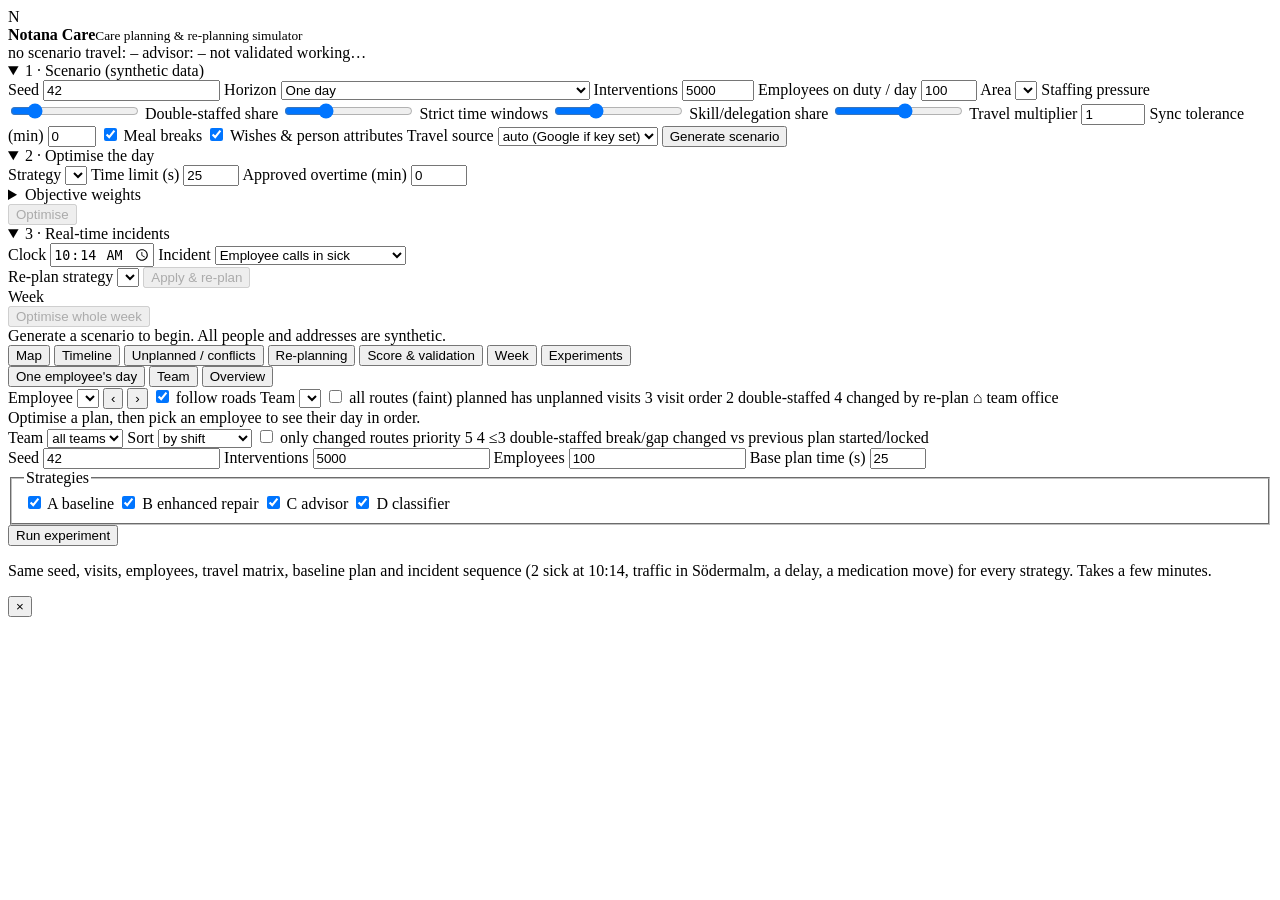
==== frontend/index.html @ 15d2597c "Wishes, Arbetstidslagen and week planning Wishes and person attributes - Recipients: gender wish (st" ====
<!doctype html>
<html lang="en">
<head>
  <meta charset="utf-8" />
  <meta name="viewport" content="width=device-width, initial-scale=1" />
  <title>Notana Care · Planning Simulator</title>
  <link rel="stylesheet" href="/static/vendor/leaflet/leaflet.css" />
  <link rel="stylesheet" href="/static/css/app.css" />
  <script src="/static/vendor/leaflet/leaflet.js" defer></script>
  <script type="module" src="/static/js/app.js"></script>
</head>
<body>
  <header class="topbar">
    <div class="brand"><span class="logo">N</span><div><strong>Notana Care</strong><small>Care planning &amp; re-planning simulator</small></div></div>
    <div class="badges">
      <span id="b-scenario" class="badge muted">no scenario</span>
      <span id="b-travel" class="badge muted" title="Active travel-time source">travel: –</span>
      <span id="b-llm" class="badge muted" title="Optional planning advisor">advisor: –</span>
      <span id="b-valid" class="badge muted" title="Independent validator result">not validated</span>
      <span id="b-job" class="badge job hidden"><span class="spinner"></span><span id="b-job-text">working…</span></span>
    </div>
  </header>

  <div class="layout">
    <aside class="sidebar">
      <details open class="card">
        <summary>1 · Scenario (synthetic data)</summary>
        <form id="f-scenario" onsubmit="return false" class="form">
          <label>Seed <input name="seed" type="number" value="42" /></label>
          <label>Horizon <select name="days"><option value="1">One day</option><option value="7">A week, Mon–Sun (rosters, dygnsvila, veckovila)</option></select></label>
          <label>Interventions <input name="target_interventions" type="number" value="5000" min="100" max="12000" step="100" /></label>
          <label>Employees on duty / day <input name="employee_count" type="number" value="100" min="2" max="300" /></label>
          <label>Area <select name="area" id="sel-area"></select></label>
          <label>Staffing pressure <input name="staffing_pressure" type="range" min="0" max="1" step="0.05" value="0.15" /><output></output></label>
          <label>Double-staffed share <input name="double_staffing_pct" type="range" min="0" max="0.4" step="0.01" value="0.12" /><output></output></label>
          <label>Strict time windows <input name="strict_window_pct" type="range" min="0" max="1" step="0.05" value="0.3" /><output></output></label>
          <label>Skill/delegation share <input name="skill_requirement_pct" type="range" min="0" max="1" step="0.05" value="0.55" /><output></output></label>
          <label>Travel multiplier <input name="travel_time_multiplier" type="number" min="0.3" max="4" step="0.05" value="1" /></label>
          <label>Sync tolerance (min) <input name="double_staffing_sync_tolerance" type="number" min="0" max="15" value="0" /></label>
          <label class="check"><input name="breaks_enabled" type="checkbox" checked /> Meal breaks</label>
          <label class="check" title="Gender wishes, languages, pets / allergies, smoking, bike or car, preferred area"><input name="preferences_enabled" type="checkbox" checked /> Wishes &amp; person attributes</label>
          <label>Travel source <select name="travel_provider"><option value="auto">auto (Google if key set)</option><option value="synthetic">synthetic</option><option value="google">Google Routes</option></select></label>
          <button type="submit" class="primary">Generate scenario</button>
        </form>
      </details>

      <details open class="card">
        <summary>2 · Optimise the day</summary>
        <form id="f-plan" onsubmit="return false" class="form">
          <label>Strategy <select name="strategy" id="sel-strategy"></select></label>
          <label>Time limit (s) <input name="time_limit_s" type="number" value="25" min="2" max="300" /></label>
          <label>Approved overtime (min) <input name="max_overtime_min" type="number" value="0" min="0" max="120" /></label>
          <details class="sub"><summary>Objective weights</summary><div id="weights" class="weights"></div></details>
          <button type="submit" class="primary" disabled>Optimise</button>
        </form>
      </details>

      <details open class="card">
        <summary>3 · Real-time incidents</summary>
        <form id="f-incident" onsubmit="return false" class="form">
          <label>Clock <input name="clock" type="time" value="10:14" step="60" /></label>
          <label>Incident <select name="kind" id="sel-incident">
            <option value="employee_sick">Employee calls in sick</option>
            <option value="medication_moved">Medication / injection moved</option>
            <option value="traffic">Traffic disruption</option>
            <option value="employee_delayed">Employee delayed</option>
            <option value="extra_staff">Extra pool staff</option>
            <option value="visit_cancelled">Visit cancelled</option>
          </select></label>
          <div id="incident-fields"></div>
          <label>Re-plan strategy <select name="strategy" id="sel-strategy2"></select></label>
          <button type="submit" class="primary" disabled>Apply &amp; re-plan</button>
        </form>
        <div id="plan-history" class="history"></div>
      </details>
    </aside>

    <main class="main">
      <div id="week-bar" class="weekbar hidden">
        <span class="lbl">Week</span>
        <div class="seg" id="week-days"></div>
        <button id="btn-plan-week" class="primary" disabled title="Optimise Monday to Sunday in order, with the time limit and weights from step 2">Optimise whole week</button>
      </div>
      <section id="kpis" class="kpis"><div class="empty">Generate a scenario to begin. All people and addresses are synthetic.</div></section>
      <nav class="tabs" id="tabs">
        <button data-tab="map" class="active">Map</button>
        <button data-tab="timeline">Timeline</button>
        <button data-tab="conflicts">Unplanned / conflicts <span id="t-conf" class="count"></span></button>
        <button data-tab="replan">Re-planning</button>
        <button data-tab="score">Score &amp; validation</button>
        <button data-tab="week" id="tab-btn-week" class="hidden">Week</button>
        <button data-tab="experiments">Experiments</button>
      </nav>
      <section class="tab" id="tab-map">
        <div class="toolbar">
          <div class="seg" id="map-mode" role="tablist">
            <button data-mode="employee" class="active">One employee's day</button>
            <button data-mode="team">Team</button>
            <button data-mode="all">Overview</button>
          </div>
          <label data-for="employee">Employee <select id="sel-emp"></select></label>
          <button data-for="employee" id="btn-prev-emp" title="Previous employee">‹</button>
          <button data-for="employee" id="btn-next-emp" title="Next employee">›</button>
          <label data-for="employee" class="check" id="lbl-roads"><input type="checkbox" id="chk-roads" checked /> follow roads</label>
          <label data-for="team" class="hidden">Team <select id="sel-map-team"></select></label>
          <label data-for="all" class="check hidden"><input type="checkbox" id="chk-routes" /> all routes (faint)</label>
          <span class="legend"><i class="dot ok"></i>planned <i class="dot warn"></i>has unplanned visits <span class="pin">3</span> visit order <span class="pin dbl">2</span> double-staffed <span class="pin chg">4</span> changed by re-plan <span class="pin office">⌂</span> team office</span>
          <span id="map-provider" class="badge muted"></span>
        </div>
        <div class="map-wrap">
          <div id="map"></div>
          <aside id="map-side" class="map-side"><div class="hint">Optimise a plan, then pick an employee to see their day in order.</div></aside>
        </div>
      </section>
      <section class="tab hidden" id="tab-timeline">
        <div class="toolbar">
          <label>Team <select id="sel-team"><option value="">all teams</option></select></label>
          <label>Sort <select id="sel-sort"><option value="shift">by shift</option><option value="team">by team</option><option value="load">by workload</option></select></label>
          <label class="check"><input type="checkbox" id="chk-changed" /> only changed routes</label>
          <span class="legend"><i class="blk p5"></i>priority 5 <i class="blk p4"></i>4 <i class="blk p3"></i>≤3 <i class="blk dbl"></i>double-staffed <i class="blk brk"></i>break/gap <i class="blk chg"></i>changed vs previous plan <i class="blk lck"></i>started/locked</span>
        </div>
        <div id="gantt" class="gantt"></div>
      </section>
      <section class="tab hidden" id="tab-conflicts"><div id="conflicts"></div></section>
      <section class="tab hidden" id="tab-replan"><div id="replan"></div></section>
      <section class="tab hidden" id="tab-score"><div id="score"></div></section>
      <section class="tab hidden" id="tab-week"><div id="week"></div></section>
      <section class="tab hidden" id="tab-experiments">
        <form id="f-exp" onsubmit="return false" class="form inline">
          <label>Seed <input name="seed" type="number" value="42" /></label>
          <label>Interventions <input name="target_interventions" type="number" value="5000" step="100" /></label>
          <label>Employees <input name="employee_count" type="number" value="100" /></label>
          <label>Base plan time (s) <input name="base_time_limit_s" type="number" value="25" min="2" max="120" /></label>
          <fieldset><legend>Strategies</legend>
            <label class="check"><input type="checkbox" name="s" value="baseline" checked /> A baseline</label>
            <label class="check"><input type="checkbox" name="s" value="enhanced" checked /> B enhanced repair</label>
            <label class="check"><input type="checkbox" name="s" value="advisor" checked /> C advisor</label>
            <label class="check"><input type="checkbox" name="s" value="classifier" checked /> D classifier</label>
          </fieldset>
          <button class="primary" type="submit">Run experiment</button>
          <p class="hint">Same seed, visits, employees, travel matrix, baseline plan and incident sequence (2 sick at 10:14, traffic in Södermalm, a delay, a medication move) for every strategy. Takes a few minutes.</p>
        </form>
        <div id="experiment"></div>
      </section>
    </main>
  </div>

  <aside id="drawer" class="drawer hidden"><button class="close" id="drawer-close" aria-label="Close">×</button><div id="drawer-body"></div></aside>
  <div id="toast" class="toast hidden"></div>
</body>
</html>
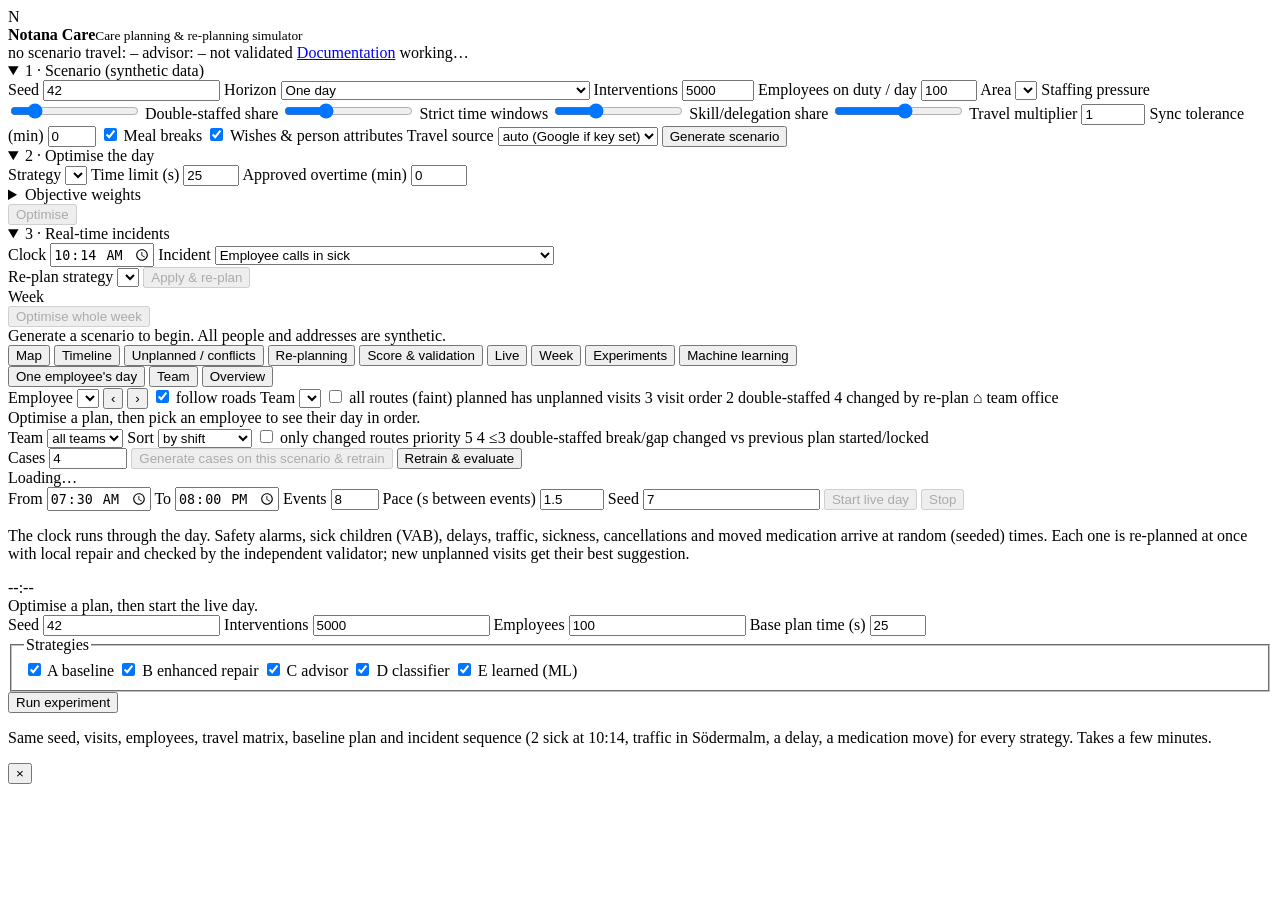
==== commit c48d84bf: "LNS, unplanned-visit solutions, live day, alarms/VAB, ML selector, docs page Planning quality - Ruin" ====
--- a/frontend/index.html
+++ b/frontend/index.html
@@ -17,6 +17,7 @@
       <span id="b-travel" class="badge muted" title="Active travel-time source">travel: –</span>
       <span id="b-llm" class="badge muted" title="Optional planning advisor">advisor: –</span>
       <span id="b-valid" class="badge muted" title="Independent validator result">not validated</span>
+      <a class="badge" href="/documentation" target="_blank" rel="noopener" title="How the system works: architecture, engine, rules, AI and machine learning">Documentation</a>
       <span id="b-job" class="badge job hidden"><span class="spinner"></span><span id="b-job-text">working…</span></span>
     </div>
   </header>
@@ -66,6 +67,8 @@
             <option value="employee_delayed">Employee delayed</option>
             <option value="extra_staff">Extra pool staff</option>
             <option value="visit_cancelled">Visit cancelled</option>
+            <option value="child_sick">Child sick – employee must pick up child (VAB)</option>
+            <option value="alarm">Safety alarm (trygghetslarm) – fastest employee goes</option>
           </select></label>
           <div id="incident-fields"></div>
           <label>Re-plan strategy <select name="strategy" id="sel-strategy2"></select></label>
@@ -88,8 +91,10 @@
         <button data-tab="conflicts">Unplanned / conflicts <span id="t-conf" class="count"></span></button>
         <button data-tab="replan">Re-planning</button>
         <button data-tab="score">Score &amp; validation</button>
+        <button data-tab="live">Live <span id="t-live" class="count"></span></button>
         <button data-tab="week" id="tab-btn-week" class="hidden">Week</button>
         <button data-tab="experiments">Experiments</button>
+        <button data-tab="ml">Machine learning</button>
       </nav>
       <section class="tab" id="tab-map">
         <div class="toolbar">
@@ -125,6 +130,28 @@
       <section class="tab hidden" id="tab-replan"><div id="replan"></div></section>
       <section class="tab hidden" id="tab-score"><div id="score"></div></section>
       <section class="tab hidden" id="tab-week"><div id="week"></div></section>
+      <section class="tab hidden" id="tab-ml">
+        <div class="actions">
+          <label>Cases <input id="ml-n" type="number" value="4" min="1" max="20" style="width:70px" /></label>
+          <button class="primary" id="btn-ml-cases" disabled>Generate cases on this scenario &amp; retrain</button>
+          <button id="btn-ml-train">Retrain &amp; evaluate</button>
+        </div>
+        <div id="ml"><div class="empty">Loading…</div></div>
+      </section>
+      <section class="tab hidden" id="tab-live">
+        <form id="f-live" onsubmit="return false" class="form inline">
+          <label>From <input name="start" type="time" value="07:30" /></label>
+          <label>To <input name="end" type="time" value="20:00" /></label>
+          <label>Events <input name="events" type="number" value="8" min="1" max="40" /></label>
+          <label>Pace (s between events) <input name="pace_s" type="number" value="1.5" min="0" max="10" step="0.5" /></label>
+          <label>Seed <input name="seed" type="number" value="7" /></label>
+          <button class="primary" type="submit" id="btn-live" disabled>Start live day</button>
+          <button type="button" id="btn-live-stop" disabled>Stop</button>
+          <p class="hint">The clock runs through the day. Safety alarms, sick children (VAB), delays, traffic, sickness, cancellations and moved medication arrive at random (seeded) times. Each one is re-planned at once with local repair and checked by the independent validator; new unplanned visits get their best suggestion.</p>
+        </form>
+        <div class="live-head"><div class="live-clock" id="live-clock">--:--</div><div id="live-stats" class="hint"></div></div>
+        <div id="live-feed" class="feed"><div class="empty">Optimise a plan, then start the live day.</div></div>
+      </section>
       <section class="tab hidden" id="tab-experiments">
         <form id="f-exp" onsubmit="return false" class="form inline">
           <label>Seed <input name="seed" type="number" value="42" /></label>
@@ -136,6 +163,7 @@
             <label class="check"><input type="checkbox" name="s" value="enhanced" checked /> B enhanced repair</label>
             <label class="check"><input type="checkbox" name="s" value="advisor" checked /> C advisor</label>
             <label class="check"><input type="checkbox" name="s" value="classifier" checked /> D classifier</label>
+            <label class="check"><input type="checkbox" name="s" value="learned" checked /> E learned (ML)</label>
           </fieldset>
           <button class="primary" type="submit">Run experiment</button>
           <p class="hint">Same seed, visits, employees, travel matrix, baseline plan and incident sequence (2 sick at 10:14, traffic in Södermalm, a delay, a medication move) for every strategy. Takes a few minutes.</p>
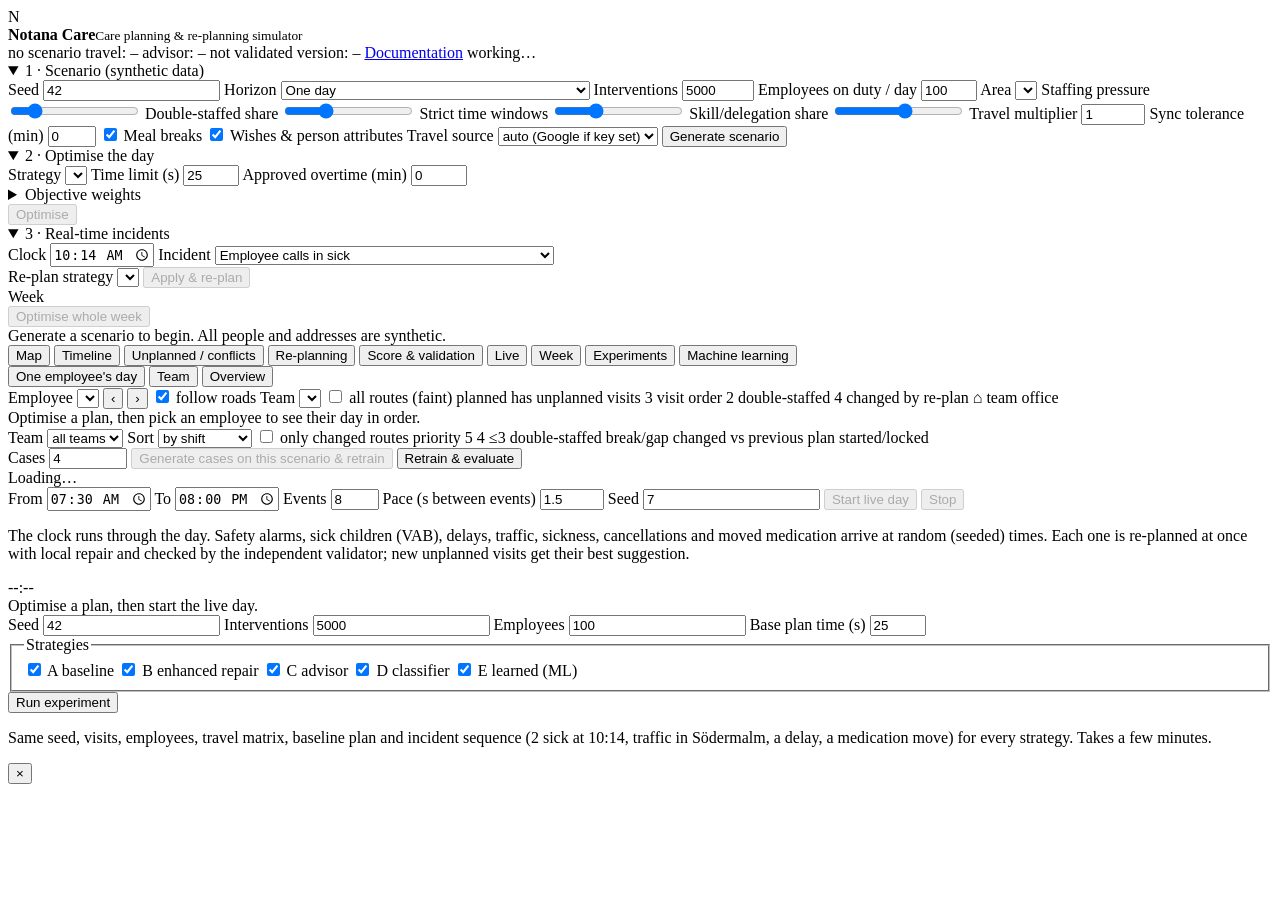
==== commit 75173064: "Show the running version; never serve a stale frontend - Cache-Control: no-cache on the page, docume" ====
--- a/frontend/index.html
+++ b/frontend/index.html
@@ -17,6 +17,7 @@
       <span id="b-travel" class="badge muted" title="Active travel-time source">travel: –</span>
       <span id="b-llm" class="badge muted" title="Optional planning advisor">advisor: –</span>
       <span id="b-valid" class="badge muted" title="Independent validator result">not validated</span>
+      <span id="b-version" class="badge muted" title="Running version (git commit)">version: –</span>
       <a class="badge" href="/documentation" target="_blank" rel="noopener" title="How the system works: architecture, engine, rules, AI and machine learning">Documentation</a>
       <span id="b-job" class="badge job hidden"><span class="spinner"></span><span id="b-job-text">working…</span></span>
     </div>
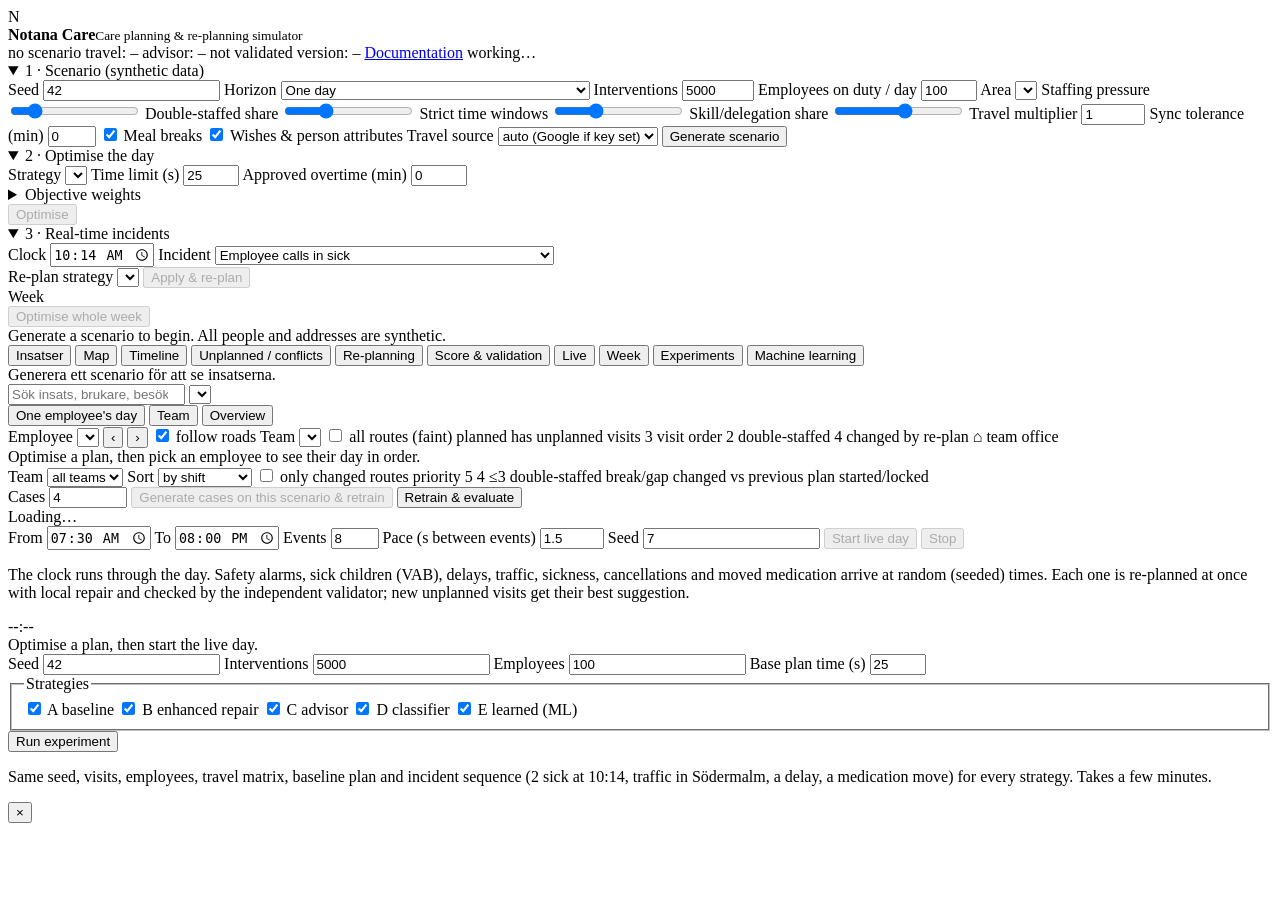
==== commit 01b9474a: "Insatser tab: the day in interventions, searchable - KPI cards: planned interventions of total (shar" ====
--- a/frontend/index.html
+++ b/frontend/index.html
@@ -87,7 +87,8 @@
       </div>
       <section id="kpis" class="kpis"><div class="empty">Generate a scenario to begin. All people and addresses are synthetic.</div></section>
       <nav class="tabs" id="tabs">
-        <button data-tab="map" class="active">Map</button>
+        <button data-tab="iv" class="active">Insatser</button>
+        <button data-tab="map">Map</button>
         <button data-tab="timeline">Timeline</button>
         <button data-tab="conflicts">Unplanned / conflicts <span id="t-conf" class="count"></span></button>
         <button data-tab="replan">Re-planning</button>
@@ -97,7 +98,16 @@
         <button data-tab="experiments">Experiments</button>
         <button data-tab="ml">Machine learning</button>
       </nav>
-      <section class="tab" id="tab-map">
+      <section class="tab" id="tab-iv">
+        <div id="iv-head"><div class="empty">Generera ett scenario för att se insatserna.</div></div>
+        <div class="iv-tools">
+          <input id="iv-q" type="search" placeholder="Sök insats, brukare, besök, kompetens eller medarbetare" autocomplete="off" />
+          <select id="iv-filter"></select>
+        </div>
+        <div id="iv-table" class="scroll"></div>
+        <div id="iv-more" class="iv-more"></div>
+      </section>
+      <section class="tab hidden" id="tab-map">
         <div class="toolbar">
           <div class="seg" id="map-mode" role="tablist">
             <button data-mode="employee" class="active">One employee's day</button>
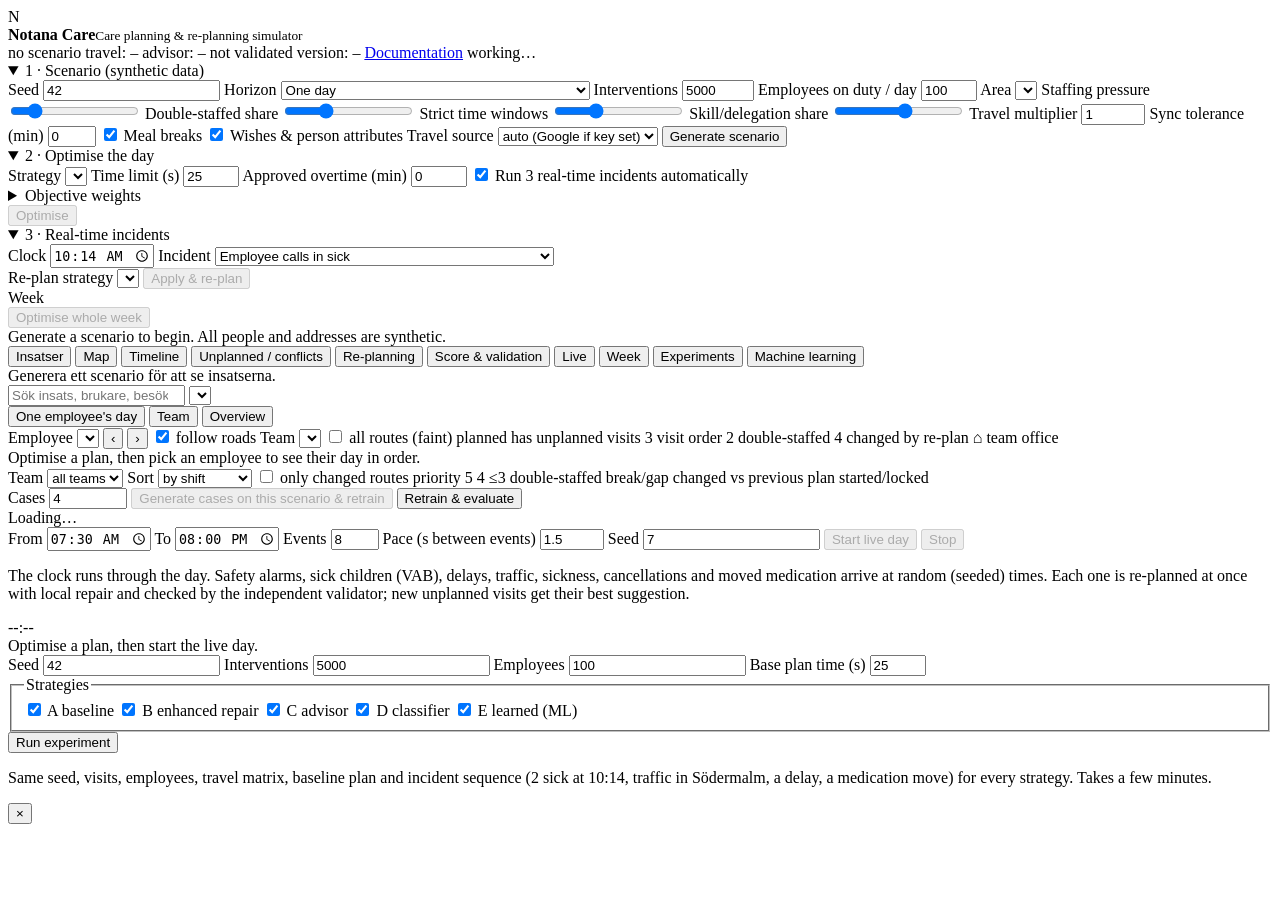
==== commit 4af8b3f4: "Recommended solution with Accept per unplanned visit; auto-run 3 live incidents - Visit drawer: open" ====
--- a/frontend/index.html
+++ b/frontend/index.html
@@ -16,6 +16,7 @@
       <span id="b-scenario" class="badge muted">no scenario</span>
       <span id="b-travel" class="badge muted" title="Active travel-time source">travel: –</span>
       <span id="b-llm" class="badge muted" title="Optional planning advisor">advisor: –</span>
+      <span id="b-iv" class="badge iv hidden" title="Interventions planned / performed in the current plan"></span>
       <span id="b-valid" class="badge muted" title="Independent validator result">not validated</span>
       <span id="b-version" class="badge muted" title="Running version (git commit)">version: –</span>
       <a class="badge" href="/documentation" target="_blank" rel="noopener" title="How the system works: architecture, engine, rules, AI and machine learning">Documentation</a>
@@ -52,6 +53,7 @@
           <label>Strategy <select name="strategy" id="sel-strategy"></select></label>
           <label>Time limit (s) <input name="time_limit_s" type="number" value="25" min="2" max="300" /></label>
           <label>Approved overtime (min) <input name="max_overtime_min" type="number" value="0" min="0" max="120" /></label>
+          <label class="check" title="After the first optimisation of a day, three random (seeded) real-time incidents are run and re-planned automatically; follow them in the Live tab"><input type="checkbox" id="chk-auto-live" checked /> Run 3 real-time incidents automatically</label>
           <details class="sub"><summary>Objective weights</summary><div id="weights" class="weights"></div></details>
           <button type="submit" class="primary" disabled>Optimise</button>
         </form>
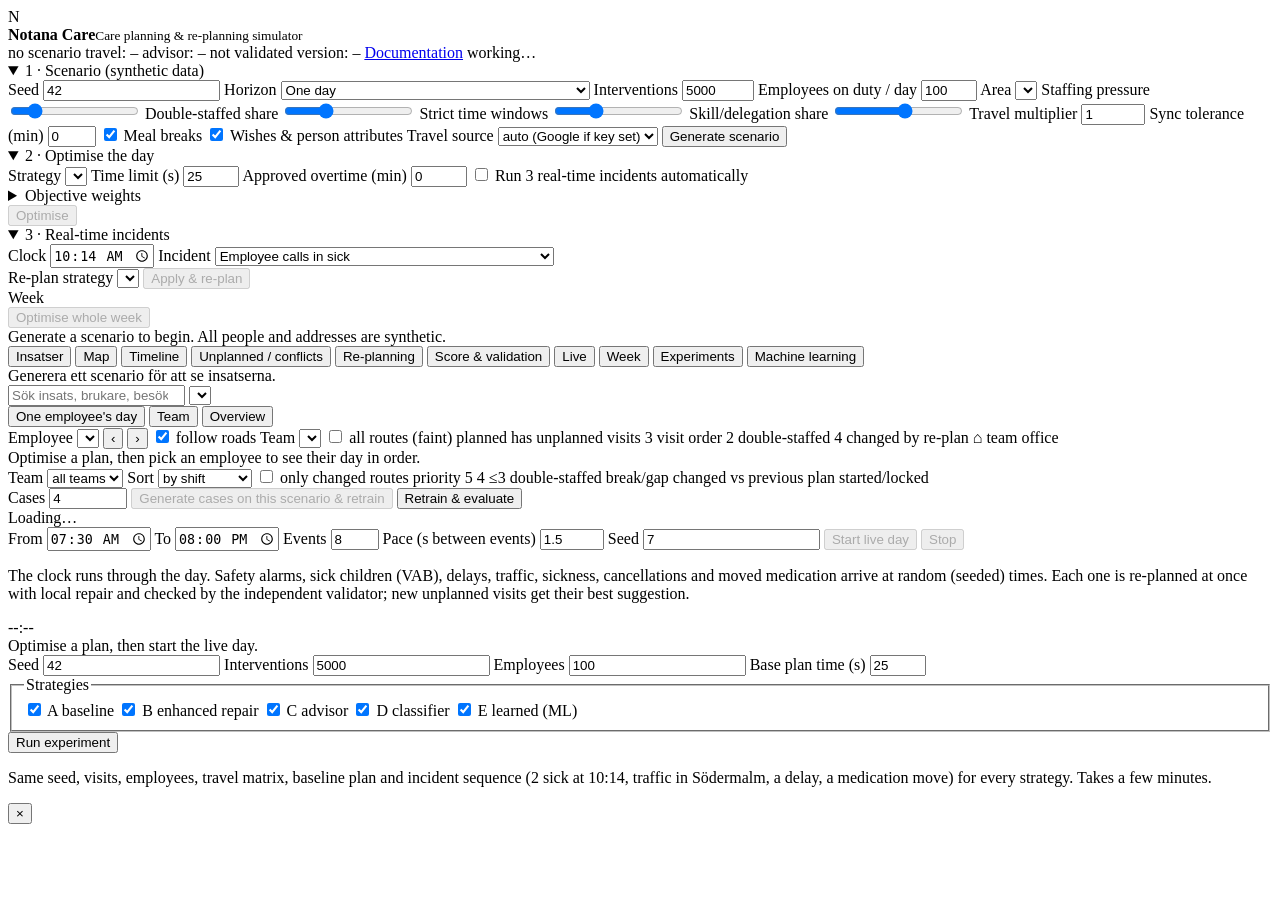
==== commit 1c8b2af7: "Live incidents off by default: run only when started "Run 3 real-time incidents automatically" is no" ====
--- a/frontend/index.html
+++ b/frontend/index.html
@@ -53,7 +53,7 @@
           <label>Strategy <select name="strategy" id="sel-strategy"></select></label>
           <label>Time limit (s) <input name="time_limit_s" type="number" value="25" min="2" max="300" /></label>
           <label>Approved overtime (min) <input name="max_overtime_min" type="number" value="0" min="0" max="120" /></label>
-          <label class="check" title="After the first optimisation of a day, three random (seeded) real-time incidents are run and re-planned automatically; follow them in the Live tab"><input type="checkbox" id="chk-auto-live" checked /> Run 3 real-time incidents automatically</label>
+          <label class="check" title="After the first optimisation of a day, three random (seeded) real-time incidents are run and re-planned automatically; follow them in the Live tab"><input type="checkbox" id="chk-auto-live" /> Run 3 real-time incidents automatically</label>
           <details class="sub"><summary>Objective weights</summary><div id="weights" class="weights"></div></details>
           <button type="submit" class="primary" disabled>Optimise</button>
         </form>
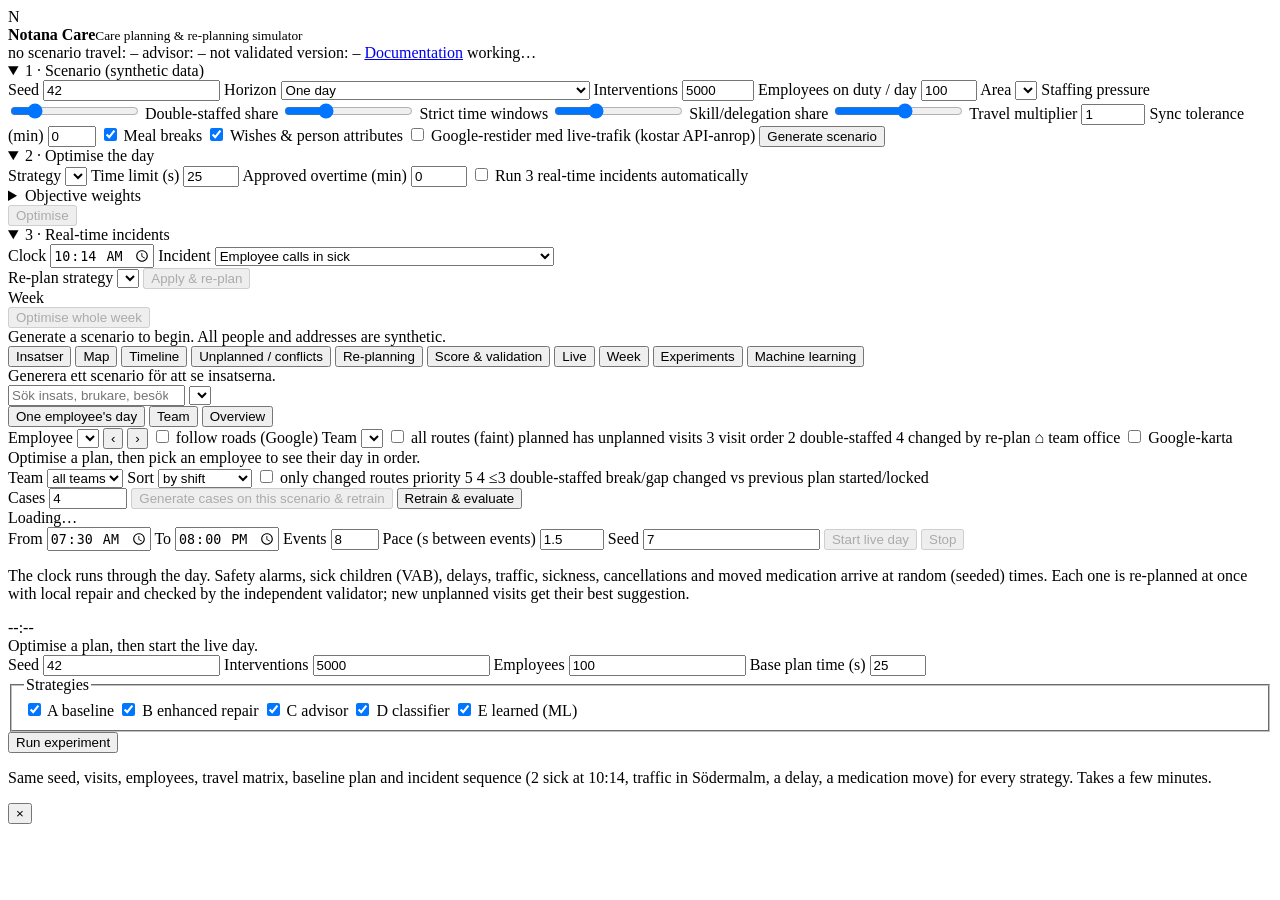
==== commit c7912b89: "Google is opt-in: no API calls unless ticked; map starts with OpenStreetMap - Scenario generation no" ====
--- a/frontend/index.html
+++ b/frontend/index.html
@@ -42,7 +42,7 @@
           <label>Sync tolerance (min) <input name="double_staffing_sync_tolerance" type="number" min="0" max="15" value="0" /></label>
           <label class="check"><input name="breaks_enabled" type="checkbox" checked /> Meal breaks</label>
           <label class="check" title="Gender wishes, languages, pets / allergies, smoking, bike or car, preferred area"><input name="preferences_enabled" type="checkbox" checked /> Wishes &amp; person attributes</label>
-          <label>Travel source <select name="travel_provider"><option value="auto">auto (Google if key set)</option><option value="synthetic">synthetic</option><option value="google">Google Routes</option></select></label>
+          <label class="check" id="lbl-google" title="Restider med live-trafik från Google Routes. Kostar API-anrop, men bara för adresser som inte redan finns i cachen. Avstängt: inga nya anrop (redan hämtade Google-restider återanvänds gratis, annars uppskattning)."><input type="checkbox" id="chk-google" /> Google-restider med live-trafik <span class="hint">(kostar API-anrop)</span></label>
           <button type="submit" class="primary">Generate scenario</button>
         </form>
       </details>
@@ -119,10 +119,11 @@
           <label data-for="employee">Employee <select id="sel-emp"></select></label>
           <button data-for="employee" id="btn-prev-emp" title="Previous employee">‹</button>
           <button data-for="employee" id="btn-next-emp" title="Next employee">›</button>
-          <label data-for="employee" class="check" id="lbl-roads"><input type="checkbox" id="chk-roads" checked /> follow roads</label>
+          <label data-for="employee" class="check" id="lbl-roads" title="Hämtar vägens form från Google Routes för den visade rutten (kostar API-anrop)"><input type="checkbox" id="chk-roads" /> follow roads (Google)</label>
           <label data-for="team" class="hidden">Team <select id="sel-map-team"></select></label>
           <label data-for="all" class="check hidden"><input type="checkbox" id="chk-routes" /> all routes (faint)</label>
           <span class="legend"><i class="dot ok"></i>planned <i class="dot warn"></i>has unplanned visits <span class="pin">3</span> visit order <span class="pin dbl">2</span> double-staffed <span class="pin chg">4</span> changed by re-plan <span class="pin office">⌂</span> team office</span>
+          <label class="check hidden" id="lbl-gmap" title="Google Maps i stället för OpenStreetMap (kostar per kartladdning)"><input type="checkbox" id="chk-gmap" /> Google-karta</label>
           <span id="map-provider" class="badge muted"></span>
         </div>
         <div class="map-wrap">
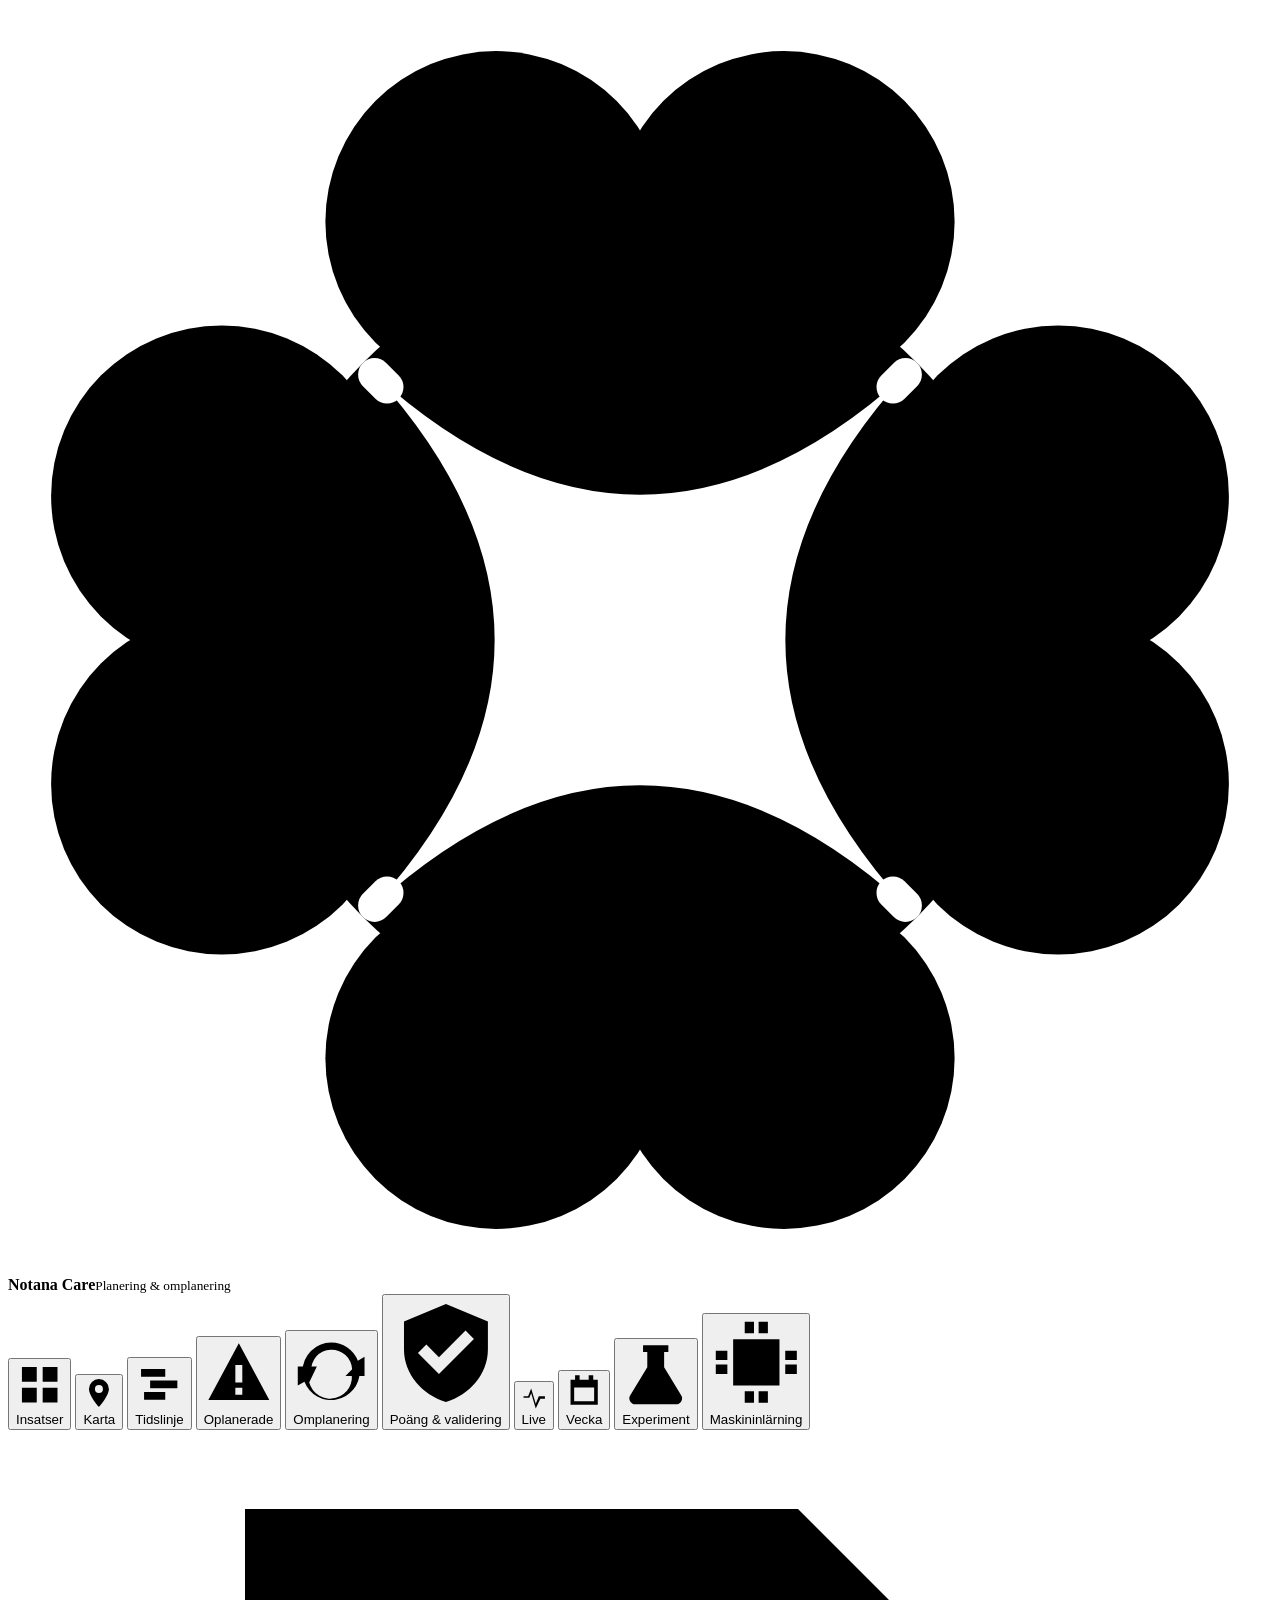
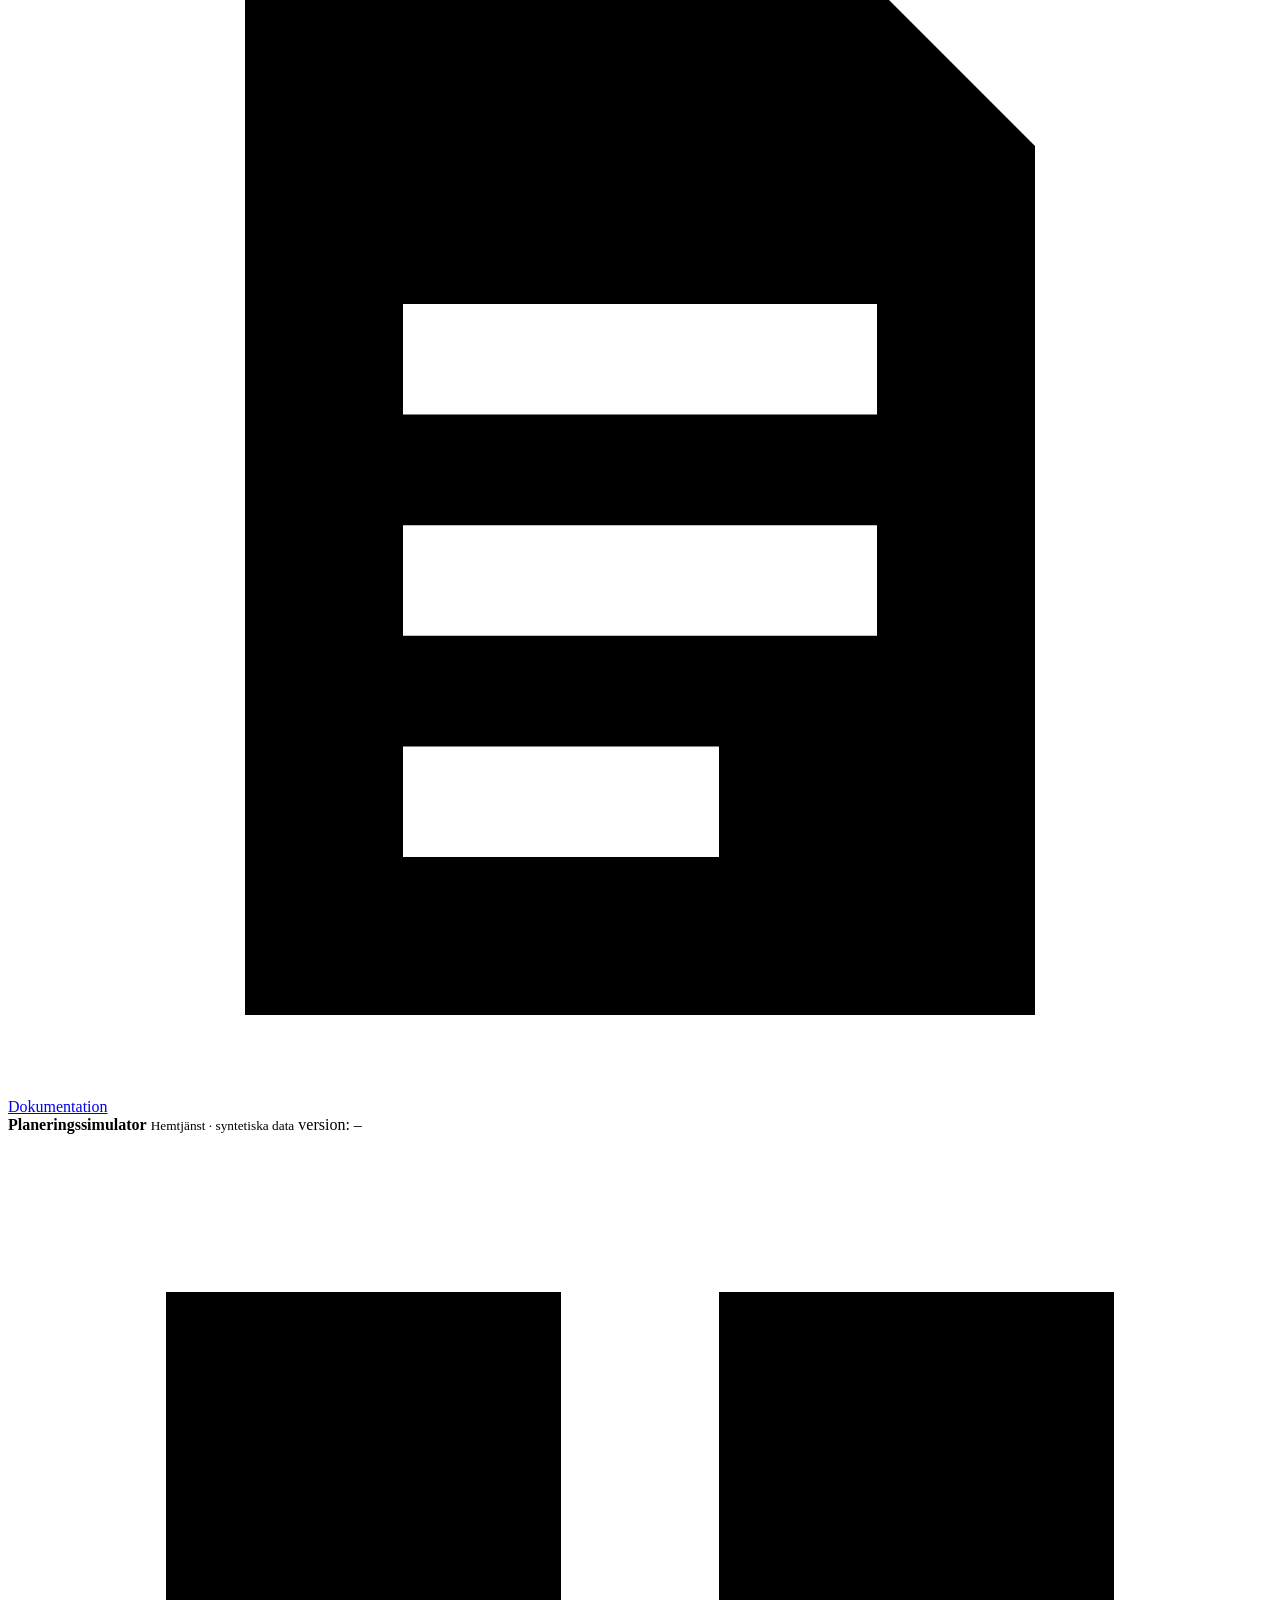
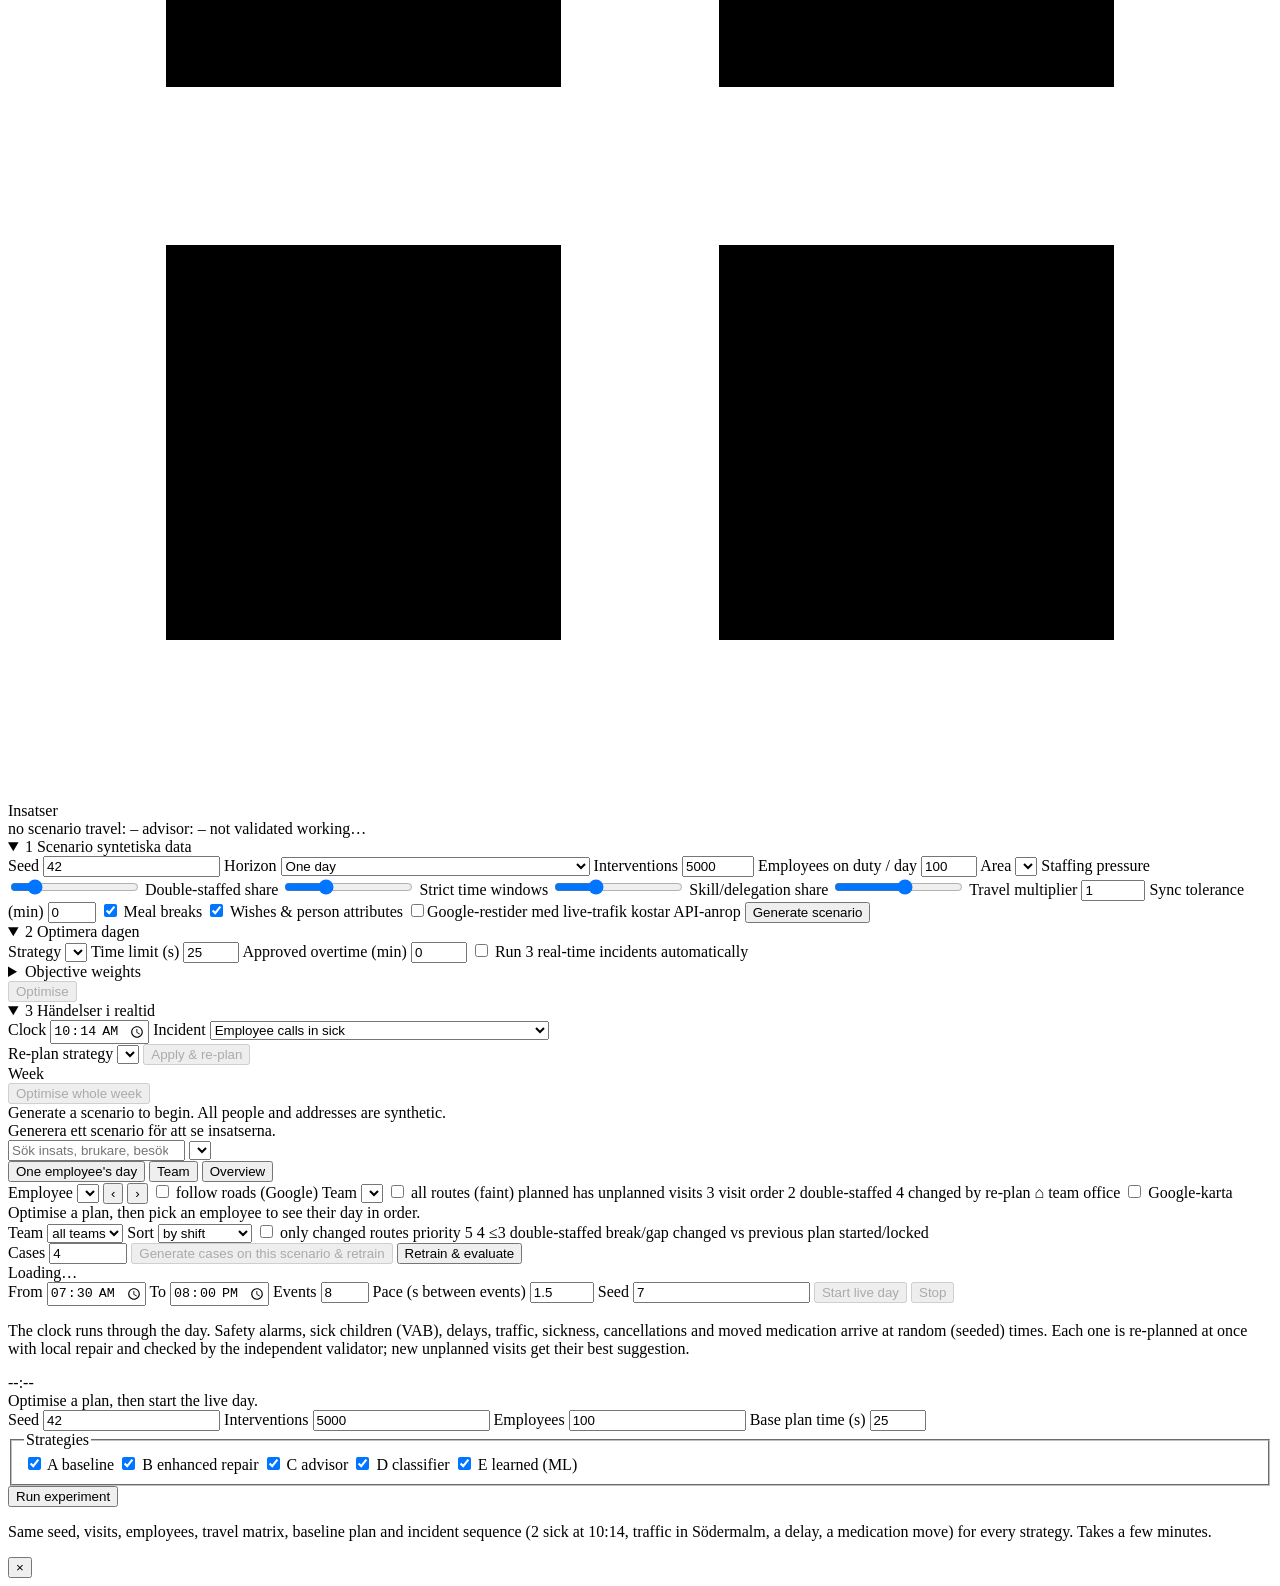
==== commit d7db1c65: "Notana design: brand palette, logo, sidebar navigation and dashboard layout - Notana flower mark as " ====
--- a/frontend/index.html
+++ b/frontend/index.html
@@ -1,33 +1,61 @@
 <!doctype html>
-<html lang="en">
+<html lang="sv">
 <head>
   <meta charset="utf-8" />
   <meta name="viewport" content="width=device-width, initial-scale=1" />
-  <title>Notana Care · Planning Simulator</title>
+  <title>Notana Care · Planering</title>
+  <link rel="icon" href="/static/img/notana-mark.svg" type="image/svg+xml" />
+  <link rel="preconnect" href="https://fonts.googleapis.com" />
+  <link rel="preconnect" href="https://fonts.gstatic.com" crossorigin />
+  <link rel="stylesheet" href="https://fonts.googleapis.com/css2?family=Instrument+Sans:wght@400;500;600;700&display=swap" />
   <link rel="stylesheet" href="/static/vendor/leaflet/leaflet.css" />
   <link rel="stylesheet" href="/static/css/app.css" />
   <script src="/static/vendor/leaflet/leaflet.js" defer></script>
   <script type="module" src="/static/js/app.js"></script>
 </head>
 <body>
+<div class="shell">
+  <nav class="side" aria-label="Huvudmeny">
+    <div class="side-brand"><span class="mark-tile"><svg xmlns="http://www.w3.org/2000/svg" viewBox="-50 -50 100 100" aria-hidden="true"><defs><mask id="nm-side"><rect x="-50" y="-50" width="100" height="100" fill="#fff"/><g fill="#000"><path d="M-21,-21 Q0,-2 21,-21 Q2,0 21,21 Q0,2 -21,21 Q-2,0 -21,-21Z"/><rect x="27" y="-1.3" width="4" height="2.6" rx="1.3" transform="rotate(45)"/><rect x="27" y="-1.3" width="4" height="2.6" rx="1.3" transform="rotate(135)"/><rect x="27" y="-1.3" width="4" height="2.6" rx="1.3" transform="rotate(225)"/><rect x="27" y="-1.3" width="4" height="2.6" rx="1.3" transform="rotate(315)"/></g></mask></defs><g fill="currentColor" mask="url(#nm-side)"><circle r="31"/><circle cx="-11.39" cy="-33.09" r="13.5"/><circle cx="11.39" cy="-33.09" r="13.5"/><circle cx="33.09" cy="-11.39" r="13.5"/><circle cx="33.09" cy="11.39" r="13.5"/><circle cx="11.39" cy="33.09" r="13.5"/><circle cx="-11.39" cy="33.09" r="13.5"/><circle cx="-33.09" cy="11.39" r="13.5"/><circle cx="-33.09" cy="-11.39" r="13.5"/></g></svg></span><div><strong>Notana Care</strong><small>Planering &amp; omplanering</small></div></div>
+    <div class="side-nav" id="tabs">
+      <button data-tab="iv" class="active"><svg class="ico" viewBox="0 0 16 16" aria-hidden="true"><path d="M2 2h5v5H2zM9 2h5v5H9zM2 9h5v5H2zM9 9h5v5H9z"/></svg><span>Insatser</span></button>
+      <button data-tab="map"><svg class="ico" viewBox="0 0 16 16" aria-hidden="true"><path d="M8 1a5 5 0 0 0-5 5c0 3.6 5 9 5 9s5-5.4 5-9a5 5 0 0 0-5-5zm0 7a2 2 0 1 1 0-4 2 2 0 0 1 0 4z"/></svg><span>Karta</span></button>
+      <button data-tab="timeline"><svg class="ico" viewBox="0 0 16 16" aria-hidden="true"><path d="M2 3h8v2.5H2zM5 6.8h9v2.5H5zM3 10.6h7v2.5H3z"/></svg><span>Tidslinje</span></button>
+      <button data-tab="conflicts"><svg class="ico" viewBox="0 0 16 16" aria-hidden="true"><path d="M8 1 15 14H1zM7.2 6v4h1.6V6zm0 5.2v1.6h1.6v-1.6z"/></svg><span>Oplanerade</span><span id="t-conf" class="count"></span></button>
+      <button data-tab="replan"><svg class="ico" viewBox="0 0 16 16" aria-hidden="true"><path d="M8 2a6 6 0 0 1 5.6 3.8L15 5v4h-4l1.4-1.4A4.3 4.3 0 0 0 3.8 8H2a6 6 0 0 1 6-6zm-4.6 8.4A4.3 4.3 0 0 0 12.2 8H14a6 6 0 0 1-11.6 2.2L1 11V7h4z"/></svg><span>Omplanering</span></button>
+      <button data-tab="score"><svg class="ico" viewBox="0 0 16 16" aria-hidden="true"><path d="M8 1 2 3.5v4C2 11 4.6 14 8 15c3.4-1 6-4 6-7.5v-4zm-1 10L4 8l1.2-1.2L7 8.6l3.8-3.8L12 6z"/></svg><span>Poäng &amp; validering</span></button>
+      <button data-tab="live"><svg class="ico" viewBox="0 0 16 16" aria-hidden="true"><path d="M1 8h3l2-5 3 10 2-5h4v1.6h-3l-3 6.4-3-10-1.2 3H1z"/></svg><span>Live</span><span id="t-live" class="count"></span></button>
+      <button data-tab="week" id="tab-btn-week" class="hidden"><svg class="ico" viewBox="0 0 16 16" aria-hidden="true"><path d="M2 3h12v11H2zm1.6 3.4v6h8.8v-6zM4 1h2v3H4zm6 0h2v3h-2z"/></svg><span>Vecka</span></button>
+      <button data-tab="experiments"><svg class="ico" viewBox="0 0 16 16" aria-hidden="true"><path d="M5 1h6v1.6h-1v3.6l4 6.6A1.4 1.4 0 0 1 12.8 15H3.2A1.4 1.4 0 0 1 2 12.8l4-6.6V2.6H5z"/></svg><span>Experiment</span></button>
+      <button data-tab="ml"><svg class="ico" viewBox="0 0 16 16" aria-hidden="true"><path d="M4 4h8v8H4zM6 1h1.6v2H6zm2.4 0H10v2H8.4zM6 13h1.6v2H6zm2.4 0H10v2H8.4zM1 6h2v1.6H1zm0 2.4h2V10H1zm12-2.4h2v1.6h-2zm0 2.4h2V10h-2z"/></svg><span>Maskininlärning</span></button>
+    </div>
+    <div class="side-foot">
+      <a class="side-link" href="/documentation" target="_blank" rel="noopener" title="Hur systemet fungerar: arkitektur, motor, regler, AI och maskininlärning"><svg class="ico" viewBox="0 0 16 16" aria-hidden="true"><path d="M3 1h7l3 3v11H3zm2 5v1.4h6V6zm0 2.8v1.4h6V8.8zm0 2.8V13h4v-1.4z"/></svg><span>Dokumentation</span></a>
+      <div class="side-card">
+        <strong>Planeringssimulator</strong>
+        <small>Hemtjänst · syntetiska data</small>
+        <span id="b-version" class="badge muted" title="Running version (git commit)">version: –</span>
+      </div>
+    </div>
+  </nav>
+
+  <div class="work">
   <header class="topbar">
-    <div class="brand"><span class="logo">N</span><div><strong>Notana Care</strong><small>Care planning &amp; re-planning simulator</small></div></div>
+    <div class="crumb"><span id="crumb-ico"><svg class="ico" viewBox="0 0 16 16" aria-hidden="true"><path d="M2 2h5v5H2zM9 2h5v5H9zM2 9h5v5H2zM9 9h5v5H9z"/></svg></span><span id="crumb">Insatser</span></div>
     <div class="badges">
       <span id="b-scenario" class="badge muted">no scenario</span>
       <span id="b-travel" class="badge muted" title="Active travel-time source">travel: –</span>
       <span id="b-llm" class="badge muted" title="Optional planning advisor">advisor: –</span>
-      <span id="b-iv" class="badge iv hidden" title="Interventions planned / performed in the current plan"></span>
       <span id="b-valid" class="badge muted" title="Independent validator result">not validated</span>
-      <span id="b-version" class="badge muted" title="Running version (git commit)">version: –</span>
-      <a class="badge" href="/documentation" target="_blank" rel="noopener" title="How the system works: architecture, engine, rules, AI and machine learning">Documentation</a>
       <span id="b-job" class="badge job hidden"><span class="spinner"></span><span id="b-job-text">working…</span></span>
     </div>
+    <span id="b-iv" class="badge iv hidden" title="Interventions planned / performed in the current plan"></span>
   </header>
 
   <div class="layout">
     <aside class="sidebar">
       <details open class="card">
-        <summary>1 · Scenario (synthetic data)</summary>
+        <summary><span class="step">1</span> Scenario <span class="hint-inline">syntetiska data</span></summary>
         <form id="f-scenario" onsubmit="return false" class="form">
           <label>Seed <input name="seed" type="number" value="42" /></label>
           <label>Horizon <select name="days"><option value="1">One day</option><option value="7">A week, Mon–Sun (rosters, dygnsvila, veckovila)</option></select></label>
@@ -42,13 +70,13 @@
           <label>Sync tolerance (min) <input name="double_staffing_sync_tolerance" type="number" min="0" max="15" value="0" /></label>
           <label class="check"><input name="breaks_enabled" type="checkbox" checked /> Meal breaks</label>
           <label class="check" title="Gender wishes, languages, pets / allergies, smoking, bike or car, preferred area"><input name="preferences_enabled" type="checkbox" checked /> Wishes &amp; person attributes</label>
-          <label class="check" id="lbl-google" title="Restider med live-trafik från Google Routes. Kostar API-anrop, men bara för adresser som inte redan finns i cachen. Avstängt: inga nya anrop (redan hämtade Google-restider återanvänds gratis, annars uppskattning)."><input type="checkbox" id="chk-google" /> Google-restider med live-trafik <span class="hint">(kostar API-anrop)</span></label>
+          <label class="check google-opt" id="lbl-google" title="Restider med live-trafik från Google Routes. Kostar API-anrop, men bara för adresser som inte redan finns i cachen. Avstängt: inga nya anrop (redan hämtade Google-restider återanvänds gratis, annars uppskattning)."><input type="checkbox" id="chk-google" /><span>Google-restider med live-trafik <span class="hint">kostar API-anrop</span></span></label>
           <button type="submit" class="primary">Generate scenario</button>
         </form>
       </details>
 
       <details open class="card">
-        <summary>2 · Optimise the day</summary>
+        <summary><span class="step">2</span> Optimera dagen</summary>
         <form id="f-plan" onsubmit="return false" class="form">
           <label>Strategy <select name="strategy" id="sel-strategy"></select></label>
           <label>Time limit (s) <input name="time_limit_s" type="number" value="25" min="2" max="300" /></label>
@@ -60,7 +88,7 @@
       </details>
 
       <details open class="card">
-        <summary>3 · Real-time incidents</summary>
+        <summary><span class="step">3</span> Händelser i realtid</summary>
         <form id="f-incident" onsubmit="return false" class="form">
           <label>Clock <input name="clock" type="time" value="10:14" step="60" /></label>
           <label>Incident <select name="kind" id="sel-incident">
@@ -87,19 +115,7 @@
         <div class="seg" id="week-days"></div>
         <button id="btn-plan-week" class="primary" disabled title="Optimise Monday to Sunday in order, with the time limit and weights from step 2">Optimise whole week</button>
       </div>
-      <section id="kpis" class="kpis"><div class="empty">Generate a scenario to begin. All people and addresses are synthetic.</div></section>
-      <nav class="tabs" id="tabs">
-        <button data-tab="iv" class="active">Insatser</button>
-        <button data-tab="map">Map</button>
-        <button data-tab="timeline">Timeline</button>
-        <button data-tab="conflicts">Unplanned / conflicts <span id="t-conf" class="count"></span></button>
-        <button data-tab="replan">Re-planning</button>
-        <button data-tab="score">Score &amp; validation</button>
-        <button data-tab="live">Live <span id="t-live" class="count"></span></button>
-        <button data-tab="week" id="tab-btn-week" class="hidden">Week</button>
-        <button data-tab="experiments">Experiments</button>
-        <button data-tab="ml">Machine learning</button>
-      </nav>
+      <section id="kpis" class="kpis hidden"><div class="empty">Generate a scenario to begin. All people and addresses are synthetic.</div></section>
       <section class="tab" id="tab-iv">
         <div id="iv-head"><div class="empty">Generera ett scenario för att se insatserna.</div></div>
         <div class="iv-tools">
@@ -186,6 +202,8 @@
       </section>
     </main>
   </div>
+  </div>
+</div>
 
   <aside id="drawer" class="drawer hidden"><button class="close" id="drawer-close" aria-label="Close">×</button><div id="drawer-body"></div></aside>
   <div id="toast" class="toast hidden"></div>
